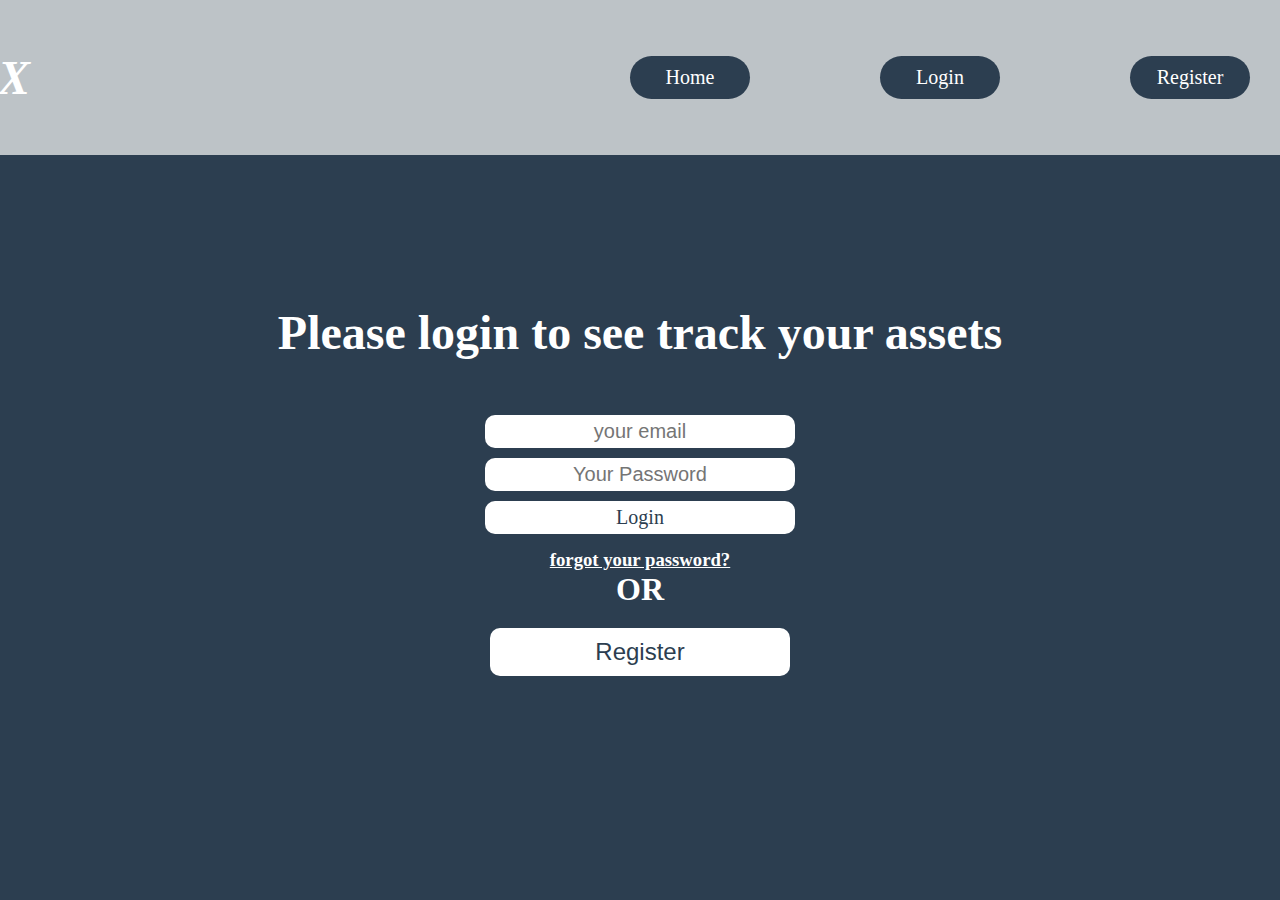
==== login.html @ 706a93a9 "lool" ====
<!DOCTYPE html>
<html lang="en">
<head>
    <meta charset="UTF-8">
    <meta http-equiv="X-UA-Compatible" content="IE=edge">
    <meta name="viewport" content="width=device-width, initial-scale=1.0">
    <link rel="stylesheet" href="./styles.css">
    <title>Document</title>
</head>
<nav>
    <a href="./index.html"><h1 class="logo-text">LOGISTI<span class="big-x">X</span></h1></a>
    <ul>
        <a href="./index.html">
            <li>Home</li>
        </a>
        <a href="./login.html">
            <li>Login</li>
        </a>
        <a href="./register.html">
            <li>Register</li>
        </a>
    </ul>
</nav>
<body>
    <h1 class="login-title">Please login to see track your assets</h1>
    <div class="login">
        <form action="submit">
            <input class="user-email" type="email" required="required" inputmode="email" placeholder="your email">
        <input class="user-password" type="password" required="required" placeholder="Your Password">
        <a class="submit-btn" href="./mainPage.html">
            Login
        </a>
        <h3 class="frgt-passwrd-title">forgot your password?</h3>
        </form>
        <div class="secondary-form">
            <h2 class="or-title">OR</h2>
        <a href="./register.html">
            <button class="register-btn">Register</button>
        </a>
        </div>
    </div>
</body>
</html>
---- styles.css ----
*{
    margin: 0;
    padding: 0;
    box-sizing: border-boxß;
}

*{
    background-color: #2c3e50;
    color: white;
}

nav {
    display: flex;
    align-items: center;
    justify-content: end;
    background-color: #bdc3c7;
}

ul{
    display: flex;
    justify-content: end;
    background-color: transparent;
    text-align: center;
}

li{
   margin-left: 100px;
   list-style: none;
   margin-right: 30px;
   font-size: 20px;
   background-color: #2c3e50;
   padding: 10px;
   border-radius: 50px;
   width: 100px;
   cursor: pointer;
   transition: all 450ms ease;
}

li:hover {
    background-color: white;
    color: #2c3e50;
}

.logo-text{

    margin: 50px;
    margin-right: 500px;
    font-size: 32px;
    color: white;
    font-style: italic;
    background-color: transparent;
}
.big-x{
    font-size: 48px;
    font-style: italic;
    background-color: transparent;
}


/* LANDING */


.main-title{
    margin-top: 150px;
    font-size: 48px;
    text-align: center;
}

.login-btn{
    font-size: 32px;
    padding: 10px;
    border: none;
    background-color: white;
    color: #2c3e50;
    border-radius: 10px;
    width: 200px;
    margin-left: 600px;
    margin-top: 20px;
    cursor: pointer;
    
}

.login-btn:active {
    cursor: progress;
}
a{
    background-color: transparent;
    text-decoration: none;
}



/* login page */


form{
    margin-top: 50px;
    display: flex;
    align-items: center;
    flex-direction: column;
}

input {
    
    text-align: center;
    border-radius: 10px;
    padding: 5px;
    margin: 5px;
    width: 300px;
    box-shadow: none;
   border: none;
   background-color: white;
   color: #2c3e50;
   font-size: 20px;
   outline: none;
}

a{
    text-align: center;
}

.submit-btn{
    text-align: center;
    border-radius: 10px;
    padding: 5px;
    margin: 5px;
    width: 300px;
    box-shadow: none;
   border: none;
   background-color: white;
   color: #2c3e50;
   font-size: 20px;
   outline: none;
   cursor: pointer;
   transition: all 450ms ease;
}

.submit-btn:hover{
    background-color: white;
    color: #2c3e50;
}

.submit-btn:active{
    transform: translateY(5px);
    cursor: progress;
    background-color: white;
    color: #2c3e50;
}

.login-title{
    margin-top: 150px;
    text-align: center;
    font-size: 48px;
}

.frgt-passwrd-title{margin-top: 10px;
    text-align: center;
    cursor: pointer;
    text-decoration: underline;
}

.or-title{
    text-align: center;
    font-size: 32px;
}
.register-btn{
    font-size: 24px;
    padding: 10px;
    border: none;
    background-color: white;
    color: #2c3e50;
    border-radius: 10px;
    width: 300px;
    text-align: center;
    margin-top: 20px;
    cursor: pointer;
    transition: all 450ms ease;
}
.register-btn:hover{
    color: white;
    background-color: #2c3e50;
}

.secondary-form{
    text-align: center;
}


.asset-container{
    text-align: left;
}
.asset1{
    margin: 50px;
    width: 300px;
}

.asset-description{
    margin-top: 50px;
    margin-left: 50px;
    margin-bottom: 10px;
    text-align: left;
    font-size: 24px;
}

.asset-gps{
    
    margin-left: 50px;
    width: 300px;
    border-radius: 10px;
    margin-bottom: 50px;
}

.asset-container{
    margin-left: 50px;
    width: 30%;
    border: 2px solid black;
}

.main{
    display: flex; 
    justify-content: space-between; 
    align-items: center;
}
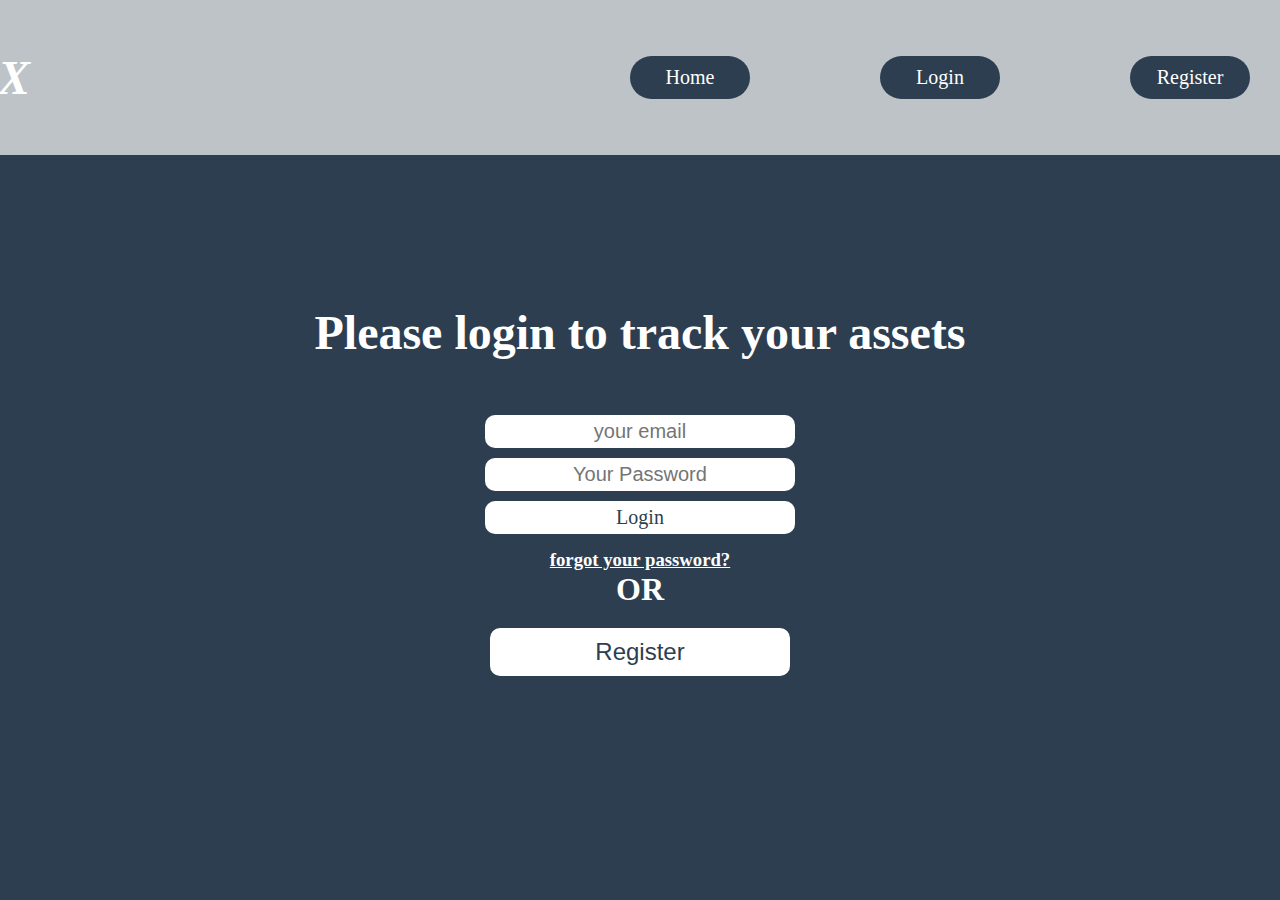
==== commit 684247db: "revised" ====
--- a/login.html
+++ b/login.html
@@ -22,7 +22,7 @@
     </ul>
 </nav>
 <body>
-    <h1 class="login-title">Please login to see track your assets</h1>
+    <h1 class="login-title">Please login to track your assets</h1>
     <div class="login">
         <form action="submit">
             <input class="user-email" type="email" required="required" inputmode="email" placeholder="your email">
@@ -40,4 +40,4 @@
         </div>
     </div>
 </body>
-</html>+</html>
